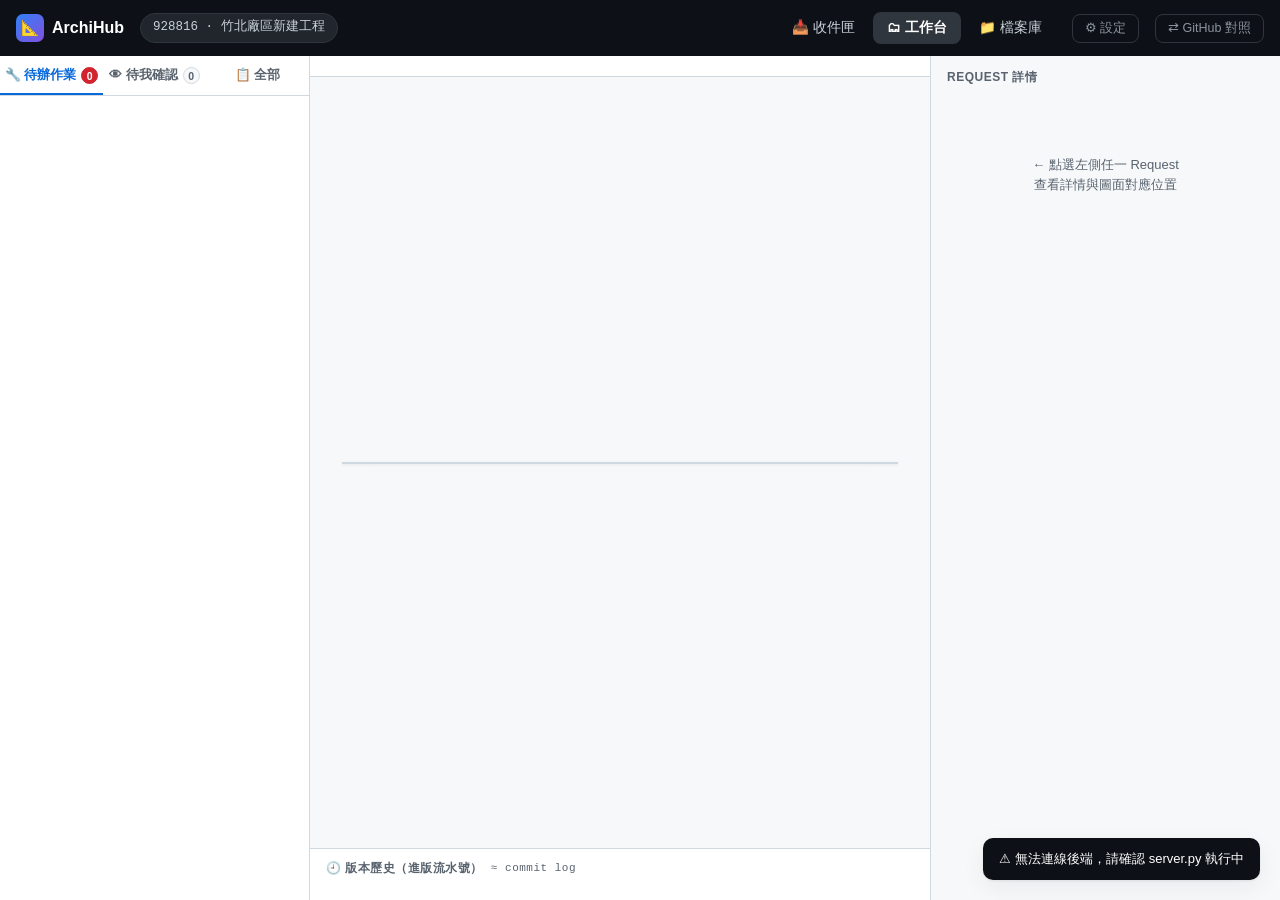
==== web/index.html @ 055d4d34 "ArchiHub MVP：本地資料夾對接版 - Python 標準庫後端（零依賴）：掃描 CAD/PDF/收件匣資料夾、   Request 紅→黃→綠狀態機、進版流水號、confirm 自動產生新版" ====
<!DOCTYPE html>
<html lang="zh-Hant">
<head>
<meta charset="UTF-8">
<meta name="viewport" content="width=device-width, initial-scale=1.0">
<title>ArchiHub — 工程圖面的 GitHub</title>
<link rel="stylesheet" href="style.css">
</head>
<body>

<header>
  <div class="logo"><div class="mark">📐</div>ArchiHub</div>
  <div class="proj-pill">928816 · 竹北廠區新建工程</div>
  <div class="spacer"></div>
  <nav class="nav-tabs">
    <button class="nav-tab" data-view="inbox" onclick="switchView('inbox')">📥 收件匣 <span class="badge" id="inbox-badge" style="display:none">0</span></button>
    <button class="nav-tab active" data-view="work" onclick="switchView('work')">🗂 工作台</button>
    <button class="nav-tab" data-view="files" onclick="switchView('files')">📁 檔案庫</button>
  </nav>
  <button class="gh-link" onclick="openModal('settings-modal')">⚙ 設定</button>
  <button class="gh-link" onclick="openModal('gh-modal')">⇄ GitHub 對照</button>
</header>

<main>
  <!-- ═══ 工作台 ═══ -->
  <div class="view active" id="view-work">
    <div class="pane pane-left">
      <div class="side-tabs">
        <button class="side-tab active" data-t="todo" onclick="setTab('todo')">🔧 待辦作業 <span class="cnt hot" id="cnt-todo">0</span></button>
        <button class="side-tab" data-t="review" onclick="setTab('review')">👁 待我確認 <span class="cnt" id="cnt-review">0</span></button>
        <button class="side-tab" data-t="all" onclick="setTab('all')">📋 全部</button>
      </div>
      <div class="tab-desc" id="tab-desc"></div>
      <div id="req-list"></div>
    </div>

    <div class="pane-mid">
      <div class="viewer-bar" id="dwg-tabs"></div>
      <div class="viewer-wrap"><div class="sheet" id="sheet"></div></div>
      <div class="history">
        <div class="hist-title">🕘 版本歷史（進版流水號）<span style="font-weight:400;font-family:var(--mono);font-size:11px;">≈ commit log</span></div>
        <div id="hist-list"></div>
      </div>
    </div>

    <div class="pane-right">
      <div class="pane-head">Request 詳情</div>
      <div id="detail"><div class="detail-empty">← 點選左側任一 Request<br>查看詳情與圖面對應位置</div></div>
    </div>
  </div>

  <!-- ═══ 收件匣 ═══ -->
  <div class="view" id="view-inbox">
    <div class="page-wrap">
      <h1>📥 訊息收件匣</h1>
      <div class="page-sub">讀取本地收件匣資料夾（<span id="inbox-path" style="font-family:var(--mono)"></span>）的文字檔——Email 轉存、會議記錄、工地筆記都丟進來。萃取後轉為圖面 Request。<b>≈ GitHub Issue 的自動化入口</b></div>
      <div id="msg-list"></div>
    </div>
  </div>

  <!-- ═══ 檔案庫 ═══ -->
  <div class="view" id="view-files">
    <div class="page-wrap">
      <h1>📁 中央檔案庫</h1>
      <div class="page-sub">即時讀取本地資料夾。所有改動都經 Request 流程進版，點檔案可直接用預設軟體開啟。<b>≈ GitHub Repository</b></div>
      <div class="folder">
        <div class="folder-head">📂 01_作業檔（CAD／Revit 源檔）<span class="path" id="cad-path"></span></div>
        <div id="cad-files"></div>
      </div>
      <div class="folder">
        <div class="folder-head">📂 02_出圖檔（PDF 正式版）<span class="path" id="pdf-path"></span></div>
        <div id="pdf-files"></div>
      </div>
    </div>
  </div>
</main>

<!-- ═══ GitHub 對照 ═══ -->
<div class="modal-bg" id="gh-modal" onclick="if(event.target===this)closeModal('gh-modal')">
  <div class="modal">
    <h2>⇄ 架構邏輯：GitHub 對照表</h2>
    <div class="sub">軟體工程用 Git 管程式碼，我們用同一套邏輯管圖面。</div>
    <table class="map-table">
      <tr><th>GitHub</th><th>ArchiHub</th></tr>
      <tr><td>Repository</td><td>中央檔案庫（CAD 源檔 + PDF 出圖）</td></tr>
      <tr><td>Issue / Pull Request</td><td>圖面修改 Request（🔴 紅燈建立）</td></tr>
      <tr><td>Clone / Pull</td><td>「前往修改」→ 建立本地副本並開啟 CAD 檔</td></tr>
      <tr><td>Commit / Push</td><td>「完成並提交」→ 自動出 pending PDF（🟡 黃燈）</td></tr>
      <tr><td>Review / Merge</td><td>發 Request 者確認 → 正式進版新流水號 PDF（🟢 綠燈）</td></tr>
      <tr><td>Commit history</td><td>進版流水號 + designer / approver 記錄</td></tr>
      <tr><td>Notification</td><td>Confirm 後通知所有人：舊版已被取代</td></tr>
    </table>
    <button class="btn btn-ghost close" onclick="closeModal('gh-modal')">關閉</button>
  </div>
</div>

<!-- ═══ 設定 ═══ -->
<div class="modal-bg" id="settings-modal" onclick="if(event.target===this)closeModal('settings-modal')">
  <div class="modal">
    <h2>⚙ 資料夾與身分設定</h2>
    <div class="sub">路徑可為絕對路徑（如 D:\案件\928816\CAD）或相對於專案的路徑。儲存後立即生效。</div>
    <div class="form-grid" style="grid-template-columns:110px 1fr;">
      <label>我的名字</label><input id="cfg-user">
      <label>CAD 作業檔資料夾</label><input id="cfg-cad">
      <label>PDF 出圖資料夾</label><input id="cfg-pdf">
      <label>收件匣資料夾</label><input id="cfg-inbox">
    </div>
    <button class="btn btn-primary" style="margin-top:16px" onclick="saveConfig()">儲存設定</button>
    <button class="btn btn-ghost close" onclick="closeModal('settings-modal')">取消</button>
  </div>
</div>

<div id="toasts"></div>
<script src="app.js"></script>
</body>
</html>
---- web/style.css ----
:root{
  --bg:#f6f8fa; --panel:#ffffff; --border:#d1d9e0; --border-soft:#e6eaef;
  --text:#1f2328; --muted:#59636e; --accent:#0969da; --accent-soft:#ddf4ff;
  --red:#d1242f; --red-bg:#ffebe9; --yellow:#9a6700; --yellow-bg:#fff8c5;
  --green:#1a7f37; --green-bg:#dafbe1; --purple:#8250df;
  --shadow:0 1px 3px rgba(31,35,40,.08), 0 8px 24px rgba(31,35,40,.06);
  --mono:"SFMono-Regular",Consolas,"Courier New",monospace;
}
*{box-sizing:border-box; margin:0; padding:0;}
html,body{height:100%;}
body{
  font-family:-apple-system,"Segoe UI","Noto Sans TC","Microsoft JhengHei",sans-serif;
  background:var(--bg); color:var(--text); font-size:14px; line-height:1.55;
  display:flex; flex-direction:column; overflow:hidden;
}

/* ── Topbar ── */
header{display:flex; align-items:center; gap:16px; padding:0 16px; height:56px; background:#0d1117; color:#fff; flex-shrink:0;}
.logo{display:flex; align-items:center; gap:8px; font-weight:700; font-size:16px;}
.logo .mark{width:28px;height:28px;border-radius:7px;background:linear-gradient(135deg,#2f81f7,#8250df);display:grid;place-items:center;font-size:15px;}
.proj-pill{font-size:12.5px; background:#21262d; border:1px solid #30363d; color:#c9d1d9; padding:4px 12px; border-radius:999px; font-family:var(--mono);}
header .spacer{flex:1;}
.nav-tabs{display:flex; gap:4px;}
.nav-tab{background:none; border:none; color:#c9d1d9; font-size:13.5px; padding:7px 14px; border-radius:8px; cursor:pointer; display:flex; align-items:center; gap:6px; font-family:inherit;}
.nav-tab:hover{background:#21262d;}
.nav-tab.active{background:#30363d; color:#fff; font-weight:600;}
.badge{background:var(--red); color:#fff; font-size:10.5px; font-weight:700; min-width:17px; height:17px; border-radius:999px; display:grid; place-items:center; padding:0 4px;}
.gh-link{font-size:12.5px; color:#8b949e; background:none; border:1px solid #30363d; padding:5px 12px; border-radius:8px; cursor:pointer; font-family:inherit;}
.gh-link:hover{color:#fff; border-color:#8b949e;}

main{flex:1; display:flex; overflow:hidden;}
.view{flex:1; display:none; overflow:hidden;}
.view.active{display:flex;}
#view-work.active{display:grid; grid-template-columns:310px 1fr 350px;}
.pane{overflow-y:auto; background:var(--panel);}
.pane-left{border-right:1px solid var(--border); display:flex; flex-direction:column; overflow:hidden;}
.pane-mid{background:var(--bg); display:flex; flex-direction:column; overflow:hidden;}
.pane-right{border-left:1px solid var(--border);}

/* ── 左欄頁籤：待辦 / 待確認 / 全部 ── */
.side-tabs{display:flex; border-bottom:1px solid var(--border); flex-shrink:0;}
.side-tab{
  flex:1; background:none; border:none; padding:11px 4px 9px; font-size:12.8px; font-weight:600;
  color:var(--muted); cursor:pointer; font-family:inherit; border-bottom:2.5px solid transparent;
  display:flex; align-items:center; justify-content:center; gap:5px;
}
.side-tab:hover{color:var(--text); background:var(--bg);}
.side-tab.active{color:var(--accent); border-bottom-color:var(--accent);}
.side-tab .cnt{font-size:10.5px; font-weight:700; background:var(--bg); border:1px solid var(--border); border-radius:999px; min-width:17px; height:17px; display:grid; place-items:center; padding:0 4px;}
.side-tab.active .cnt{background:var(--accent); color:#fff; border-color:var(--accent);}
.side-tab .cnt.hot{background:var(--red); color:#fff; border-color:var(--red);}
.tab-desc{font-size:11.5px; color:var(--muted); padding:8px 14px 6px; flex-shrink:0;}
#req-list{overflow-y:auto; flex:1; padding-bottom:14px;}
.list-empty{color:var(--muted); text-align:center; font-size:12.5px; padding:36px 20px;}

.req-card{margin:0 10px 8px; padding:10px 12px; border:1px solid var(--border-soft); border-radius:10px; cursor:pointer; background:var(--panel); transition:border-color .12s, background .12s;}
.req-card:hover{border-color:var(--accent);}
.req-card.selected{border-color:var(--accent); background:var(--accent-soft);}
.req-top{display:flex; align-items:center; gap:7px; margin-bottom:3px;}
.light{width:10px; height:10px; border-radius:50%; flex-shrink:0;}
.light.red{background:var(--red); box-shadow:0 0 0 3px var(--red-bg); animation:pulse 1.6s infinite;}
.light.yellow{background:#d4a72c; box-shadow:0 0 0 3px var(--yellow-bg);}
.light.green{background:var(--green); box-shadow:0 0 0 3px var(--green-bg);}
@keyframes pulse{0%,100%{opacity:1;}50%{opacity:.45;}}
.req-id{font-family:var(--mono); font-size:11.5px; color:var(--muted);}
.req-title{font-size:13px; font-weight:600; line-height:1.4;}
.req-meta{font-size:11.5px; color:var(--muted); margin-top:4px; display:flex; gap:8px; flex-wrap:wrap;}
.tag{font-size:11px; padding:1px 8px; border-radius:999px; font-family:var(--mono); background:var(--accent-soft); color:var(--accent); border:1px solid #b6e3ff;}
.role-chip{font-size:10.5px; padding:1px 7px; border-radius:999px; font-weight:700;}
.role-chip.designer{background:#fbefff; color:var(--purple);}
.role-chip.requester{background:var(--green-bg); color:var(--green);}

/* ── viewer ── */
.viewer-bar{display:flex; align-items:center; gap:10px; padding:10px 16px; background:var(--panel); border-bottom:1px solid var(--border); flex-shrink:0; flex-wrap:wrap;}
.dwg-tab{font-size:12.5px; font-family:var(--mono); padding:5px 12px; border-radius:8px; border:1px solid var(--border); background:var(--panel); cursor:pointer;}
.dwg-tab.active{background:#0d1117; color:#fff; border-color:#0d1117;}
.ver-pill{font-size:12px; font-family:var(--mono); color:var(--muted); margin-left:auto; background:var(--bg); border:1px solid var(--border); padding:3px 10px; border-radius:999px;}
.viewer-wrap{flex:1; overflow:auto; display:grid; place-items:center; padding:20px;}
.sheet{background:#fff; box-shadow:var(--shadow); border:1px solid var(--border); width:min(96%, 860px);}
.marker{cursor:pointer;}
.marker .cloud{fill:none; stroke-width:2.5;}
.marker text{font-size:13px; font-weight:700; font-family:var(--mono);}
.marker.dim{opacity:.35;}
.marker.focus{animation:blink .9s 3;}
@keyframes blink{50%{opacity:.25;}}

.history{flex-shrink:0; background:var(--panel); border-top:1px solid var(--border); max-height:190px; overflow-y:auto; padding:10px 16px 14px;}
.hist-title{font-size:12px; font-weight:700; color:var(--muted); letter-spacing:.5px; margin-bottom:8px; display:flex; align-items:center; gap:8px;}
.hist-item{display:flex; align-items:baseline; gap:10px; padding:6px 0; font-size:12.5px; border-left:2px solid var(--border); padding-left:14px; margin-left:5px; position:relative;}
.hist-item::before{content:""; position:absolute; left:-6px; top:11px; width:9px; height:9px; border-radius:50%; background:var(--panel); border:2px solid var(--muted);}
.hist-item:first-child::before{border-color:var(--green); background:var(--green);}
.hist-ver{font-family:var(--mono); font-weight:700; white-space:nowrap;}
.hist-item:first-child .hist-ver{color:var(--green);}
.hist-who{color:var(--muted); font-size:11.5px; white-space:nowrap; margin-left:auto;}

/* ── 詳情 ── */
.pane-head{padding:12px 16px 8px; font-size:12px; font-weight:700; color:var(--muted); text-transform:uppercase; letter-spacing:.5px;}
.detail{padding:4px 16px 20px;}
.detail-empty{color:var(--muted); text-align:center; padding:60px 24px; font-size:13px;}
.status-banner{display:flex; align-items:center; gap:10px; padding:10px 14px; border-radius:10px; font-weight:700; font-size:13.5px; margin-bottom:14px;}
.status-banner.red{background:var(--red-bg); color:var(--red);}
.status-banner.yellow{background:var(--yellow-bg); color:var(--yellow);}
.status-banner.green{background:var(--green-bg); color:var(--green);}
.detail h2{font-size:15.5px; line-height:1.4; margin-bottom:4px;}
.kv{display:grid; grid-template-columns:78px 1fr; gap:6px 10px; margin:14px 0; font-size:13px;}
.kv dt{color:var(--muted);}
.kv dd a{color:var(--accent); text-decoration:none; cursor:pointer;}
.kv dd a:hover{text-decoration:underline;}
.source-box{background:var(--bg); border:1px solid var(--border-soft); border-radius:10px; padding:10px 12px; font-size:12.5px; margin:12px 0;}
.source-box .src-head{display:flex; gap:6px; align-items:center; font-weight:600; margin-bottom:5px; font-size:12px;}
.source-box blockquote{color:var(--muted); border-left:3px solid var(--border); padding-left:10px;}
.refs .ref{display:flex; gap:8px; align-items:center; font-size:12.5px; padding:6px 10px; border:1px solid var(--border-soft); border-radius:8px; margin-bottom:6px; color:var(--accent); cursor:pointer;}
.refs .ref:hover{background:var(--accent-soft);}
.btn{display:block; width:100%; padding:10px; border-radius:10px; border:none; cursor:pointer; font-size:14px; font-weight:700; font-family:inherit; margin-top:8px; transition:filter .12s;}
.btn:hover{filter:brightness(1.08);}
.btn-primary{background:var(--green); color:#fff;}
.btn-accent{background:var(--accent); color:#fff;}
.btn-warn{background:#bf8700; color:#fff;}
.btn-ghost{background:var(--panel); border:1px solid var(--border); color:var(--text); font-weight:600;}
.local-note{display:flex; gap:8px; align-items:center; font-size:12px; color:var(--purple); background:#fbefff; border:1px solid #e2c5f8; border-radius:8px; padding:7px 10px; margin-top:10px;}
.local-note.wait{color:var(--yellow); background:var(--yellow-bg); border-color:#eed888;}
.local-note.ok{color:var(--green); background:var(--green-bg); border-color:#a8e5bc;}
.timeline{margin-top:16px; border-top:1px dashed var(--border); padding-top:12px;}
.timeline .tl{display:flex; gap:8px; font-size:12px; color:var(--muted); padding:3px 0;}
.timeline .tl b{color:var(--text); font-weight:600; white-space:nowrap;}

/* ── 收件匣 ── */
#view-inbox.active, #view-files.active{display:block; overflow-y:auto;}
.page-wrap{max-width:800px; margin:0 auto; padding:28px 20px 60px;}
.page-wrap h1{font-size:19px; margin-bottom:2px;}
.page-sub{color:var(--muted); font-size:13px; margin-bottom:20px;}
.msg-card{background:var(--panel); border:1px solid var(--border); border-radius:12px; padding:16px 18px; margin-bottom:14px; box-shadow:0 1px 2px rgba(31,35,40,.04);}
.msg-head{display:flex; align-items:center; gap:10px; margin-bottom:8px;}
.src-icon{width:34px; height:34px; border-radius:9px; display:grid; place-items:center; font-size:16px; flex-shrink:0; background:#fff8c5;}
.msg-from{font-weight:700; font-size:13.5px; font-family:var(--mono);}
.msg-time{margin-left:auto; font-size:12px; color:var(--muted); white-space:nowrap;}
.msg-body{font-size:13.5px; background:var(--bg); border-radius:8px; padding:10px 12px; margin-bottom:10px; white-space:pre-wrap;}
.extract-btn{background:linear-gradient(135deg,#2f81f7,#8250df); color:#fff; border:none; border-radius:8px; padding:8px 16px; font-size:13px; font-weight:700; cursor:pointer; font-family:inherit;}
.extract-btn:hover{filter:brightness(1.1);}
.extract-btn:disabled{opacity:.5; cursor:default;}
.done-chip{display:inline-flex; align-items:center; gap:6px; font-size:12.5px; color:var(--green); background:var(--green-bg); padding:5px 12px; border-radius:999px; font-weight:600;}
.done-chip a{color:var(--green); cursor:pointer; text-decoration:underline;}
.extract-result{border:1px solid #b6e3ff; background:linear-gradient(180deg,#f3faff,#fff); border-radius:10px; padding:12px 14px; margin-top:10px; display:none;}
.extract-result.show{display:block; animation:fadeUp .3s ease;}
@keyframes fadeUp{from{opacity:0; transform:translateY(6px);} to{opacity:1; transform:none;}}
.ai-tag{font-size:11px; font-weight:700; color:#8250df; letter-spacing:.5px; margin-bottom:8px;}
.form-grid{display:grid; grid-template-columns:auto 1fr; gap:7px 12px; font-size:12.8px; align-items:center;}
.form-grid label{color:var(--muted);}
.form-grid input, .form-grid select{
  font-family:inherit; font-size:12.8px; padding:6px 9px; border:1px solid var(--border); border-radius:7px; width:100%;
}
.thinking{display:none; align-items:center; gap:8px; color:var(--purple); font-size:12.5px; margin-top:10px;}
.thinking.show{display:flex;}
.spinner{width:14px; height:14px; border:2px solid #e2c5f8; border-top-color:var(--purple); border-radius:50%; animation:spin .7s linear infinite;}
@keyframes spin{to{transform:rotate(360deg);}}

/* ── 檔案庫 ── */
.folder{background:var(--panel); border:1px solid var(--border); border-radius:12px; margin-bottom:18px; overflow:hidden;}
.folder-head{display:flex; align-items:center; gap:8px; padding:11px 16px; font-weight:700; font-size:13px; background:var(--bg); border-bottom:1px solid var(--border);}
.folder-head .path{font-family:var(--mono); font-weight:400; font-size:11.5px; color:var(--muted); margin-left:auto;}
.file-row{display:flex; align-items:center; gap:10px; padding:9px 16px; font-size:13px; border-bottom:1px solid var(--border-soft); cursor:pointer;}
.file-row:last-child{border-bottom:none;}
.file-row:hover{background:var(--accent-soft);}
.file-name{font-family:var(--mono); font-size:12.5px;}
.file-row .meta{margin-left:auto; font-size:11.5px; color:var(--muted); white-space:nowrap;}
.lock{font-size:11.5px; color:var(--yellow); background:var(--yellow-bg); padding:2px 8px; border-radius:999px;}
.pill-pending{font-size:11px; color:var(--yellow); background:var(--yellow-bg); padding:1px 8px; border-radius:999px;}

/* ── Modal / Toast ── */
.modal-bg{position:fixed; inset:0; background:rgba(13,17,23,.55); display:none; place-items:center; z-index:50; padding:20px;}
.modal-bg.show{display:grid;}
.modal{background:var(--panel); border-radius:14px; max-width:640px; width:100%; max-height:85vh; overflow-y:auto; padding:24px 26px; box-shadow:var(--shadow);}
.modal h2{font-size:17px; margin-bottom:4px;}
.modal .sub{color:var(--muted); font-size:13px; margin-bottom:16px;}
.map-table{width:100%; border-collapse:collapse; font-size:13px;}
.map-table th,.map-table td{border:1px solid var(--border); padding:8px 12px; text-align:left;}
.map-table th{background:var(--bg); font-size:12px; color:var(--muted);}
.map-table td:first-child{font-family:var(--mono); font-size:12.5px; color:var(--purple);}
.modal .close{margin-top:18px; width:auto; padding:8px 22px; display:inline-block;}
#toasts{position:fixed; bottom:20px; right:20px; z-index:99; display:flex; flex-direction:column; gap:8px;}
.toast{background:#0d1117; color:#fff; padding:11px 16px; border-radius:10px; font-size:13px; box-shadow:var(--shadow); max-width:380px; animation:toastIn .25s ease;}
@keyframes toastIn{from{opacity:0; transform:translateX(20px);} to{opacity:1; transform:none;}}
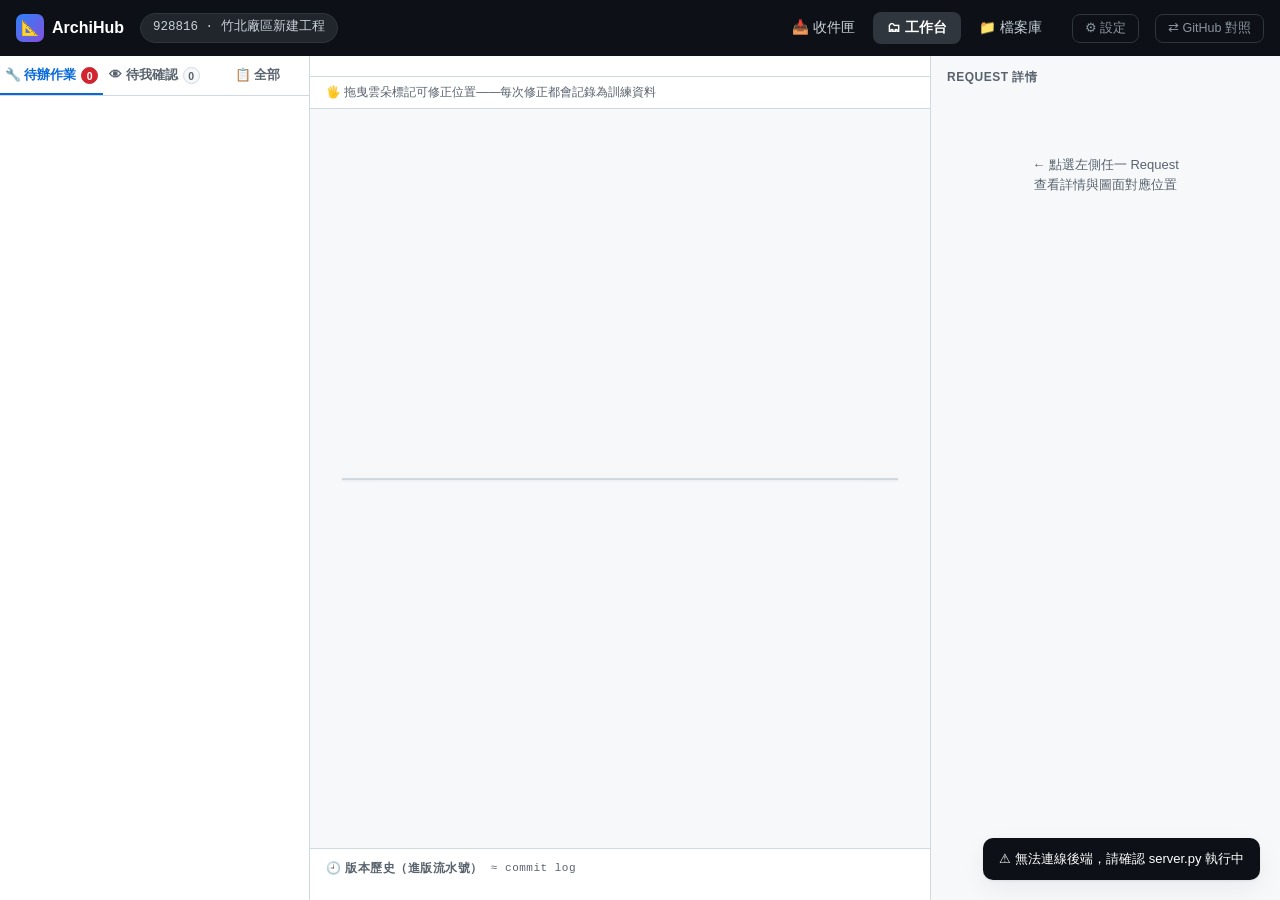
==== commit ac757c40: "真實 PDF 圖面預覽＋標註訓練閉環 - pdf.js 6.1 離線打包（web/vendor/pdfjs），後端 /api/pdffile 串流出圖   資料夾最新版 PDF；intent:'pri" ====
--- a/web/index.html
+++ b/web/index.html
@@ -4,7 +4,7 @@
 <meta charset="UTF-8">
 <meta name="viewport" content="width=device-width, initial-scale=1.0">
 <title>ArchiHub — 工程圖面的 GitHub</title>
-<link rel="stylesheet" href="style.css">
+<link rel="stylesheet" href="style.css?v=2">
 </head>
 <body>
 
@@ -36,7 +36,8 @@
 
     <div class="pane-mid">
       <div class="viewer-bar" id="dwg-tabs"></div>
-      <div class="viewer-wrap"><div class="sheet" id="sheet"></div></div>
+      <div class="hint-bar" id="hint-bar">🖐 拖曳雲朵標記可修正位置——每次修正都會記錄為訓練資料</div>
+      <div class="viewer-wrap"><div class="sheet" id="sheet"><div class="canvas-stack" id="canvas-stack"></div></div></div>
       <div class="history">
         <div class="hist-title">🕘 版本歷史（進版流水號）<span style="font-weight:400;font-family:var(--mono);font-size:11px;">≈ commit log</span></div>
         <div id="hist-list"></div>
@@ -111,6 +112,13 @@
 </div>
 
 <div id="toasts"></div>
-<script src="app.js"></script>
+<script type="module">
+  // 離線打包的 pdf.js（web/vendor/pdfjs），內網可用
+  window.pdfjsReady = import('./vendor/pdfjs/pdf.min.mjs').then(lib => {
+    lib.GlobalWorkerOptions.workerSrc = './vendor/pdfjs/pdf.worker.min.mjs';
+    return lib;
+  }).catch(err => { console.error('pdf.js 載入失敗', err); return null; });
+</script>
+<script src="app.js?v=2"></script>
 </body>
 </html>
--- a/web/style.css
+++ b/web/style.css
@@ -75,11 +75,23 @@
 .dwg-tab{font-size:12.5px; font-family:var(--mono); padding:5px 12px; border-radius:8px; border:1px solid var(--border); background:var(--panel); cursor:pointer;}
 .dwg-tab.active{background:#0d1117; color:#fff; border-color:#0d1117;}
 .ver-pill{font-size:12px; font-family:var(--mono); color:var(--muted); margin-left:auto; background:var(--bg); border:1px solid var(--border); padding:3px 10px; border-radius:999px;}
+.hint-bar{
+  font-size:12px; color:var(--muted); background:var(--panel); border-bottom:1px solid var(--border);
+  padding:6px 16px; flex-shrink:0;
+}
+.hint-bar.placing{background:var(--accent-soft); color:var(--accent); font-weight:700;}
 .viewer-wrap{flex:1; overflow:auto; display:grid; place-items:center; padding:20px;}
-.sheet{background:#fff; box-shadow:var(--shadow); border:1px solid var(--border); width:min(96%, 860px);}
-.marker{cursor:pointer;}
-.marker .cloud{fill:none; stroke-width:2.5;}
-.marker text{font-size:13px; font-weight:700; font-family:var(--mono);}
+.viewer-wrap.placing{cursor:crosshair;}
+.viewer-wrap.placing .overlay{cursor:crosshair;}
+.sheet{background:#fff; box-shadow:var(--shadow); border:1px solid var(--border); width:min(96%, 900px);}
+.canvas-stack{position:relative; width:100%; line-height:0;}
+.pdf-canvas{width:100%; height:auto; display:block;}
+.canvas-stack svg.fallback{width:100%; height:auto; display:block;}
+.overlay{position:absolute; inset:0; width:100%; height:100%;}
+.marker{cursor:grab;}
+.marker.dragging{cursor:grabbing;}
+.marker .cloud{fill:none;}
+.marker text{font-weight:700; font-family:var(--mono); user-select:none;}
 .marker.dim{opacity:.35;}
 .marker.focus{animation:blink .9s 3;}
 @keyframes blink{50%{opacity:.25;}}
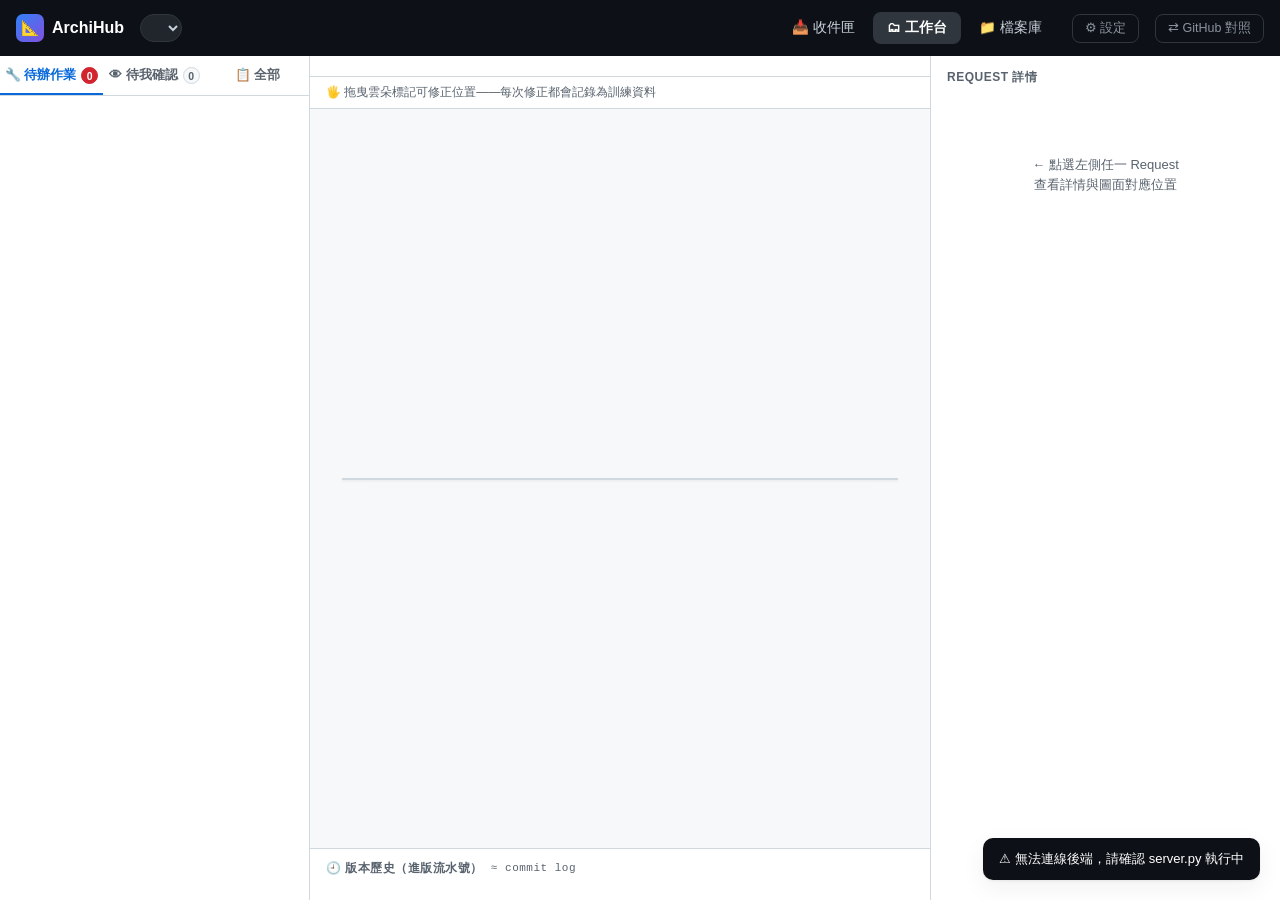
==== commit 72a4835f: "多專案支援、設定分區、Request 來源分流、右欄捲動修復 - 左上角專案下拉選單：切換/新增專案，各專案獨立資料夾設定與任務資料   （data/<專案id>/），舊版扁平 config 與根目錄" ====
--- a/web/index.html
+++ b/web/index.html
@@ -4,13 +4,13 @@
 <meta charset="UTF-8">
 <meta name="viewport" content="width=device-width, initial-scale=1.0">
 <title>ArchiHub — 工程圖面的 GitHub</title>
-<link rel="stylesheet" href="style.css?v=2">
+<link rel="stylesheet" href="style.css?v=3">
 </head>
 <body>
 
 <header>
   <div class="logo"><div class="mark">📐</div>ArchiHub</div>
-  <div class="proj-pill">928816 · 竹北廠區新建工程</div>
+  <select class="proj-select" id="proj-select" onchange="onProjSelect(this.value)" title="切換專案"></select>
   <div class="spacer"></div>
   <nav class="nav-tabs">
     <button class="nav-tab" data-view="inbox" onclick="switchView('inbox')">📥 收件匣 <span class="badge" id="inbox-badge" style="display:none">0</span></button>
@@ -34,7 +34,7 @@
       <div id="req-list"></div>
     </div>
 
-    <div class="pane-mid">
+    <div class="pane pane-mid">
       <div class="viewer-bar" id="dwg-tabs"></div>
       <div class="hint-bar" id="hint-bar">🖐 拖曳雲朵標記可修正位置——每次修正都會記錄為訓練資料</div>
       <div class="viewer-wrap"><div class="sheet" id="sheet"><div class="canvas-stack" id="canvas-stack"></div></div></div>
@@ -44,7 +44,7 @@
       </div>
     </div>
 
-    <div class="pane-right">
+    <div class="pane pane-right">
       <div class="pane-head">Request 詳情</div>
       <div id="detail"><div class="detail-empty">← 點選左側任一 Request<br>查看詳情與圖面對應位置</div></div>
     </div>
@@ -54,7 +54,7 @@
   <div class="view" id="view-inbox">
     <div class="page-wrap">
       <h1>📥 訊息收件匣</h1>
-      <div class="page-sub">讀取本地收件匣資料夾（<span id="inbox-path" style="font-family:var(--mono)"></span>）的文字檔——Email 轉存、會議記錄、工地筆記都丟進來。萃取後轉為圖面 Request。<b>≈ GitHub Issue 的自動化入口</b></div>
+      <div class="page-sub">兩個 Request 來源：📧 信件（<span id="mail-path" style="font-family:var(--mono)"></span>）與 📝 筆記（<span id="note-path" style="font-family:var(--mono)"></span>）。萃取後轉為圖面 Request。<b>≈ GitHub Issue 的自動化入口</b></div>
       <div id="msg-list"></div>
     </div>
   </div>
@@ -98,15 +98,43 @@
 <!-- ═══ 設定 ═══ -->
 <div class="modal-bg" id="settings-modal" onclick="if(event.target===this)closeModal('settings-modal')">
   <div class="modal">
-    <h2>⚙ 資料夾與身分設定</h2>
-    <div class="sub">路徑可為絕對路徑（如 D:\案件\928816\CAD）或相對於專案的路徑。儲存後立即生效。</div>
-    <div class="form-grid" style="grid-template-columns:110px 1fr;">
-      <label>我的名字</label><input id="cfg-user">
-      <label>CAD 作業檔資料夾</label><input id="cfg-cad">
-      <label>PDF 出圖資料夾</label><input id="cfg-pdf">
-      <label>收件匣資料夾</label><input id="cfg-inbox">
+    <h2 id="settings-title">⚙ 設定</h2>
+    <div class="sub" id="settings-sub">身分、專案資料夾、Request 來源分區設定，儲存後立即生效。</div>
+
+    <div class="settings-tabs">
+      <button class="settings-tab active" data-s="identity" onclick="setSettingsTab('identity')">👤 身分</button>
+      <button class="settings-tab" data-s="folders" onclick="setSettingsTab('folders')">📁 專案資料夾</button>
+      <button class="settings-tab" data-s="sources" onclick="setSettingsTab('sources')">📨 Request 來源</button>
     </div>
-    <button class="btn btn-primary" style="margin-top:16px" onclick="saveConfig()">儲存設定</button>
+
+    <!-- 身分 -->
+    <div class="settings-sec active" id="sec-identity">
+      <div class="sec-desc">你的名字決定「🔧 待辦作業」（我是 Designer）與「👁 待我確認」（我是 Requester）的歸屬。</div>
+      <div class="form-grid" style="grid-template-columns:110px 1fr;">
+        <label>我的名字</label><input id="cfg-user">
+      </div>
+    </div>
+
+    <!-- 專案資料夾 -->
+    <div class="settings-sec" id="sec-folders">
+      <div class="sec-desc">每個專案有自己的資料夾。路徑可為絕對路徑（如 D:\案件\928816\CAD）或相對於 ArchiHub 的路徑。</div>
+      <div class="form-grid" style="grid-template-columns:130px 1fr;">
+        <label>專案名稱</label><input id="cfg-name" placeholder="例：928816 · 竹北廠區新建工程">
+        <label>CAD 作業檔資料夾</label><input id="cfg-cad" placeholder="放 .dwg / .rvt / .dxf 的資料夾">
+        <label>PDF 出圖資料夾</label><input id="cfg-pdf" placeholder="正式出圖 PDF，檔名需含圖號（如 A-201）">
+      </div>
+    </div>
+
+    <!-- Request 來源 -->
+    <div class="settings-sec" id="sec-sources">
+      <div class="sec-desc">收件匣會讀取這些資料夾的 .txt / .md 檔。信件：把 Email 內容轉存丟入；筆記：口頭交代、工地手記自己記下丟入。</div>
+      <div class="form-grid" style="grid-template-columns:130px 1fr;">
+        <label>📧 信件資料夾</label><input id="cfg-mail" placeholder="Email 轉存的文字檔">
+        <label>📝 筆記資料夾</label><input id="cfg-note" placeholder="工地筆記、口頭交代記錄">
+      </div>
+    </div>
+
+    <button class="btn btn-primary" style="margin-top:16px" onclick="saveSettings()">儲存設定</button>
     <button class="btn btn-ghost close" onclick="closeModal('settings-modal')">取消</button>
   </div>
 </div>
@@ -119,6 +147,6 @@
     return lib;
   }).catch(err => { console.error('pdf.js 載入失敗', err); return null; });
 </script>
-<script src="app.js?v=2"></script>
+<script src="app.js?v=3"></script>
 </body>
 </html>
--- a/web/style.css
+++ b/web/style.css
@@ -18,7 +18,12 @@
 header{display:flex; align-items:center; gap:16px; padding:0 16px; height:56px; background:#0d1117; color:#fff; flex-shrink:0;}
 .logo{display:flex; align-items:center; gap:8px; font-weight:700; font-size:16px;}
 .logo .mark{width:28px;height:28px;border-radius:7px;background:linear-gradient(135deg,#2f81f7,#8250df);display:grid;place-items:center;font-size:15px;}
-.proj-pill{font-size:12.5px; background:#21262d; border:1px solid #30363d; color:#c9d1d9; padding:4px 12px; border-radius:999px; font-family:var(--mono);}
+.proj-select{
+  font-size:12.5px; background:#21262d; border:1px solid #30363d; color:#c9d1d9;
+  padding:5px 10px; border-radius:999px; font-family:var(--mono); cursor:pointer; max-width:300px;
+}
+.proj-select:hover{border-color:#8b949e;}
+.proj-select option{background:#21262d; color:#c9d1d9;}
 header .spacer{flex:1;}
 .nav-tabs{display:flex; gap:4px;}
 .nav-tab{background:none; border:none; color:#c9d1d9; font-size:13.5px; padding:7px 14px; border-radius:8px; cursor:pointer; display:flex; align-items:center; gap:6px; font-family:inherit;}
@@ -32,6 +37,8 @@
 .view{flex:1; display:none; overflow:hidden;}
 .view.active{display:flex;}
 #view-work.active{display:grid; grid-template-columns:310px 1fr 350px;}
+/* grid 子元素預設 min-height:auto 會撐破容器導致無法捲動，必須歸零 */
+#view-work.active > *{min-height:0; min-width:0;}
 .pane{overflow-y:auto; background:var(--panel);}
 .pane-left{border-right:1px solid var(--border); display:flex; flex-direction:column; overflow:hidden;}
 .pane-mid{background:var(--bg); display:flex; flex-direction:column; overflow:hidden;}
@@ -178,6 +185,20 @@
 .lock{font-size:11.5px; color:var(--yellow); background:var(--yellow-bg); padding:2px 8px; border-radius:999px;}
 .pill-pending{font-size:11px; color:var(--yellow); background:var(--yellow-bg); padding:1px 8px; border-radius:999px;}
 
+.msg-sub-label{font-size:11px; color:var(--muted);}
+
+/* ── 設定分區 ── */
+.settings-tabs{display:flex; gap:4px; border-bottom:1px solid var(--border); margin-bottom:14px;}
+.settings-tab{
+  background:none; border:none; padding:9px 14px; font-size:13px; font-weight:600; color:var(--muted);
+  cursor:pointer; font-family:inherit; border-bottom:2.5px solid transparent;
+}
+.settings-tab:hover{color:var(--text);}
+.settings-tab.active{color:var(--accent); border-bottom-color:var(--accent);}
+.settings-sec{display:none;}
+.settings-sec.active{display:block; animation:fadeUp .2s ease;}
+.sec-desc{font-size:12.5px; color:var(--muted); margin-bottom:12px; line-height:1.6;}
+
 /* ── Modal / Toast ── */
 .modal-bg{position:fixed; inset:0; background:rgba(13,17,23,.55); display:none; place-items:center; z-index:50; padding:20px;}
 .modal-bg.show{display:grid;}
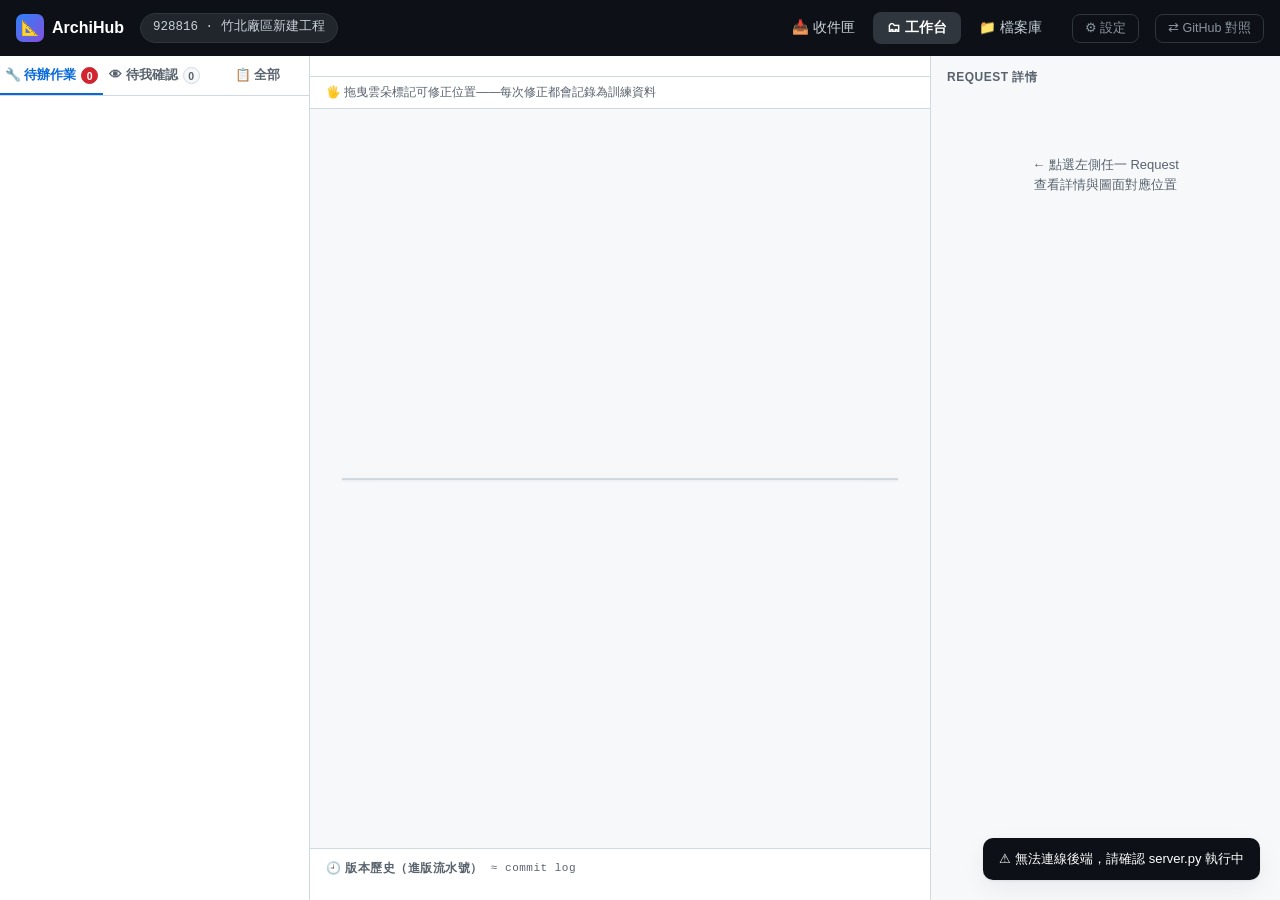
==== commit bc3cc1c3: "新增退回重修迴圈與任務拒絕回信流程 退回重修（🟡→🔴）：requester 檢查 pending 不符時可退回，在圖上點出 問題位置（紫色 ↩ 標記）＋填寫原因，交回 designer 續改，多輪往返" ====
--- a/web/index.html
+++ b/web/index.html
@@ -10,7 +10,7 @@
 
 <header>
   <div class="logo"><div class="mark">📐</div>ArchiHub</div>
-  <select class="proj-select" id="proj-select" onchange="onProjSelect(this.value)" title="切換專案"></select>
+  <div class="proj-pill">928816 · 竹北廠區新建工程</div>
   <div class="spacer"></div>
   <nav class="nav-tabs">
     <button class="nav-tab" data-view="inbox" onclick="switchView('inbox')">📥 收件匣 <span class="badge" id="inbox-badge" style="display:none">0</span></button>
@@ -34,7 +34,7 @@
       <div id="req-list"></div>
     </div>
 
-    <div class="pane pane-mid">
+    <div class="pane-mid">
       <div class="viewer-bar" id="dwg-tabs"></div>
       <div class="hint-bar" id="hint-bar">🖐 拖曳雲朵標記可修正位置——每次修正都會記錄為訓練資料</div>
       <div class="viewer-wrap"><div class="sheet" id="sheet"><div class="canvas-stack" id="canvas-stack"></div></div></div>
@@ -44,7 +44,7 @@
       </div>
     </div>
 
-    <div class="pane pane-right">
+    <div class="pane-right">
       <div class="pane-head">Request 詳情</div>
       <div id="detail"><div class="detail-empty">← 點選左側任一 Request<br>查看詳情與圖面對應位置</div></div>
     </div>
@@ -54,7 +54,7 @@
   <div class="view" id="view-inbox">
     <div class="page-wrap">
       <h1>📥 訊息收件匣</h1>
-      <div class="page-sub">兩個 Request 來源：📧 信件（<span id="mail-path" style="font-family:var(--mono)"></span>）與 📝 筆記（<span id="note-path" style="font-family:var(--mono)"></span>）。萃取後轉為圖面 Request。<b>≈ GitHub Issue 的自動化入口</b></div>
+      <div class="page-sub">讀取本地收件匣資料夾（<span id="inbox-path" style="font-family:var(--mono)"></span>）的文字檔——Email 轉存、會議記錄、工地筆記都丟進來。萃取後轉為圖面 Request。<b>≈ GitHub Issue 的自動化入口</b></div>
       <div id="msg-list"></div>
     </div>
   </div>
@@ -98,43 +98,15 @@
 <!-- ═══ 設定 ═══ -->
 <div class="modal-bg" id="settings-modal" onclick="if(event.target===this)closeModal('settings-modal')">
   <div class="modal">
-    <h2 id="settings-title">⚙ 設定</h2>
-    <div class="sub" id="settings-sub">身分、專案資料夾、Request 來源分區設定，儲存後立即生效。</div>
-
-    <div class="settings-tabs">
-      <button class="settings-tab active" data-s="identity" onclick="setSettingsTab('identity')">👤 身分</button>
-      <button class="settings-tab" data-s="folders" onclick="setSettingsTab('folders')">📁 專案資料夾</button>
-      <button class="settings-tab" data-s="sources" onclick="setSettingsTab('sources')">📨 Request 來源</button>
+    <h2>⚙ 資料夾與身分設定</h2>
+    <div class="sub">路徑可為絕對路徑（如 D:\案件\928816\CAD）或相對於專案的路徑。儲存後立即生效。</div>
+    <div class="form-grid" style="grid-template-columns:110px 1fr;">
+      <label>我的名字</label><input id="cfg-user">
+      <label>CAD 作業檔資料夾</label><input id="cfg-cad">
+      <label>PDF 出圖資料夾</label><input id="cfg-pdf">
+      <label>收件匣資料夾</label><input id="cfg-inbox">
     </div>
-
-    <!-- 身分 -->
-    <div class="settings-sec active" id="sec-identity">
-      <div class="sec-desc">你的名字決定「🔧 待辦作業」（我是 Designer）與「👁 待我確認」（我是 Requester）的歸屬。</div>
-      <div class="form-grid" style="grid-template-columns:110px 1fr;">
-        <label>我的名字</label><input id="cfg-user">
-      </div>
-    </div>
-
-    <!-- 專案資料夾 -->
-    <div class="settings-sec" id="sec-folders">
-      <div class="sec-desc">每個專案有自己的資料夾。路徑可為絕對路徑（如 D:\案件\928816\CAD）或相對於 ArchiHub 的路徑。</div>
-      <div class="form-grid" style="grid-template-columns:130px 1fr;">
-        <label>專案名稱</label><input id="cfg-name" placeholder="例：928816 · 竹北廠區新建工程">
-        <label>CAD 作業檔資料夾</label><input id="cfg-cad" placeholder="放 .dwg / .rvt / .dxf 的資料夾">
-        <label>PDF 出圖資料夾</label><input id="cfg-pdf" placeholder="正式出圖 PDF，檔名需含圖號（如 A-201）">
-      </div>
-    </div>
-
-    <!-- Request 來源 -->
-    <div class="settings-sec" id="sec-sources">
-      <div class="sec-desc">收件匣會讀取這些資料夾的 .txt / .md 檔。信件：把 Email 內容轉存丟入；筆記：口頭交代、工地手記自己記下丟入。</div>
-      <div class="form-grid" style="grid-template-columns:130px 1fr;">
-        <label>📧 信件資料夾</label><input id="cfg-mail" placeholder="Email 轉存的文字檔">
-        <label>📝 筆記資料夾</label><input id="cfg-note" placeholder="工地筆記、口頭交代記錄">
-      </div>
-    </div>
-
-    <button class="btn btn-primary" style="margin-top:16px" onclick="saveSettings()">儲存設定</button>
+    <button class="btn btn-primary" style="margin-top:16px" onclick="saveConfig()">儲存設定</button>
     <button class="btn btn-ghost close" onclick="closeModal('settings-modal')">取消</button>
   </div>
 </div>
--- a/web/style.css
+++ b/web/style.css
@@ -18,12 +18,7 @@
 header{display:flex; align-items:center; gap:16px; padding:0 16px; height:56px; background:#0d1117; color:#fff; flex-shrink:0;}
 .logo{display:flex; align-items:center; gap:8px; font-weight:700; font-size:16px;}
 .logo .mark{width:28px;height:28px;border-radius:7px;background:linear-gradient(135deg,#2f81f7,#8250df);display:grid;place-items:center;font-size:15px;}
-.proj-select{
-  font-size:12.5px; background:#21262d; border:1px solid #30363d; color:#c9d1d9;
-  padding:5px 10px; border-radius:999px; font-family:var(--mono); cursor:pointer; max-width:300px;
-}
-.proj-select:hover{border-color:#8b949e;}
-.proj-select option{background:#21262d; color:#c9d1d9;}
+.proj-pill{font-size:12.5px; background:#21262d; border:1px solid #30363d; color:#c9d1d9; padding:4px 12px; border-radius:999px; font-family:var(--mono);}
 header .spacer{flex:1;}
 .nav-tabs{display:flex; gap:4px;}
 .nav-tab{background:none; border:none; color:#c9d1d9; font-size:13.5px; padding:7px 14px; border-radius:8px; cursor:pointer; display:flex; align-items:center; gap:6px; font-family:inherit;}
@@ -37,8 +32,6 @@
 .view{flex:1; display:none; overflow:hidden;}
 .view.active{display:flex;}
 #view-work.active{display:grid; grid-template-columns:310px 1fr 350px;}
-/* grid 子元素預設 min-height:auto 會撐破容器導致無法捲動，必須歸零 */
-#view-work.active > *{min-height:0; min-width:0;}
 .pane{overflow-y:auto; background:var(--panel);}
 .pane-left{border-right:1px solid var(--border); display:flex; flex-direction:column; overflow:hidden;}
 .pane-mid{background:var(--bg); display:flex; flex-direction:column; overflow:hidden;}
@@ -136,9 +129,27 @@
 .btn-accent{background:var(--accent); color:#fff;}
 .btn-warn{background:#bf8700; color:#fff;}
 .btn-ghost{background:var(--panel); border:1px solid var(--border); color:var(--text); font-weight:600;}
+.btn-danger{background:var(--red); color:#fff;}
 .local-note{display:flex; gap:8px; align-items:center; font-size:12px; color:var(--purple); background:#fbefff; border:1px solid #e2c5f8; border-radius:8px; padding:7px 10px; margin-top:10px;}
 .local-note.wait{color:var(--yellow); background:var(--yellow-bg); border-color:#eed888;}
 .local-note.ok{color:var(--green); background:var(--green-bg); border-color:#a8e5bc;}
+.local-note.decline{color:var(--red); background:var(--red-bg); border-color:#f5c2c0;}
+
+/* ── 退回重修 / 任務拒絕 ── */
+.rework-note{background:#f6effe; border:1px solid #d8bef7; border-left:3px solid var(--purple); border-radius:8px; padding:9px 12px; margin:10px 0;}
+.rework-note .rn-head{font-size:11.5px; font-weight:700; color:var(--purple); margin-bottom:4px;}
+.rework-note .rn-body{font-size:12.8px; color:var(--text);}
+.rework-note .rn-tag{font-size:11px; color:var(--muted); margin-top:5px;}
+.rework-box, .decline-box{background:var(--bg); border:1px solid var(--border); border-radius:10px; padding:12px; margin-top:10px;}
+.rework-box .rb-head, .decline-box .rb-head{font-size:12.8px; font-weight:700; margin-bottom:6px;}
+.rework-box .rb-hint{font-size:11.5px; color:var(--accent); margin-bottom:8px;}
+.rework-box textarea, .decline-box textarea{
+  width:100%; min-height:66px; resize:vertical; font-family:inherit; font-size:12.8px;
+  padding:8px 10px; border:1px solid var(--border); border-radius:8px; margin-bottom:6px;
+}
+.rework-marker{pointer-events:none;}
+.rework-marker.draft{opacity:.85; animation:reworkPulse 1.1s ease-in-out infinite;}
+@keyframes reworkPulse{0%,100%{opacity:.55;} 50%{opacity:1;}}
 .timeline{margin-top:16px; border-top:1px dashed var(--border); padding-top:12px;}
 .timeline .tl{display:flex; gap:8px; font-size:12px; color:var(--muted); padding:3px 0;}
 .timeline .tl b{color:var(--text); font-weight:600; white-space:nowrap;}
@@ -185,20 +196,6 @@
 .lock{font-size:11.5px; color:var(--yellow); background:var(--yellow-bg); padding:2px 8px; border-radius:999px;}
 .pill-pending{font-size:11px; color:var(--yellow); background:var(--yellow-bg); padding:1px 8px; border-radius:999px;}
 
-.msg-sub-label{font-size:11px; color:var(--muted);}
-
-/* ── 設定分區 ── */
-.settings-tabs{display:flex; gap:4px; border-bottom:1px solid var(--border); margin-bottom:14px;}
-.settings-tab{
-  background:none; border:none; padding:9px 14px; font-size:13px; font-weight:600; color:var(--muted);
-  cursor:pointer; font-family:inherit; border-bottom:2.5px solid transparent;
-}
-.settings-tab:hover{color:var(--text);}
-.settings-tab.active{color:var(--accent); border-bottom-color:var(--accent);}
-.settings-sec{display:none;}
-.settings-sec.active{display:block; animation:fadeUp .2s ease;}
-.sec-desc{font-size:12.5px; color:var(--muted); margin-bottom:12px; line-height:1.6;}
-
 /* ── Modal / Toast ── */
 .modal-bg{position:fixed; inset:0; background:rgba(13,17,23,.55); display:none; place-items:center; z-index:50; padding:20px;}
 .modal-bg.show{display:grid;}
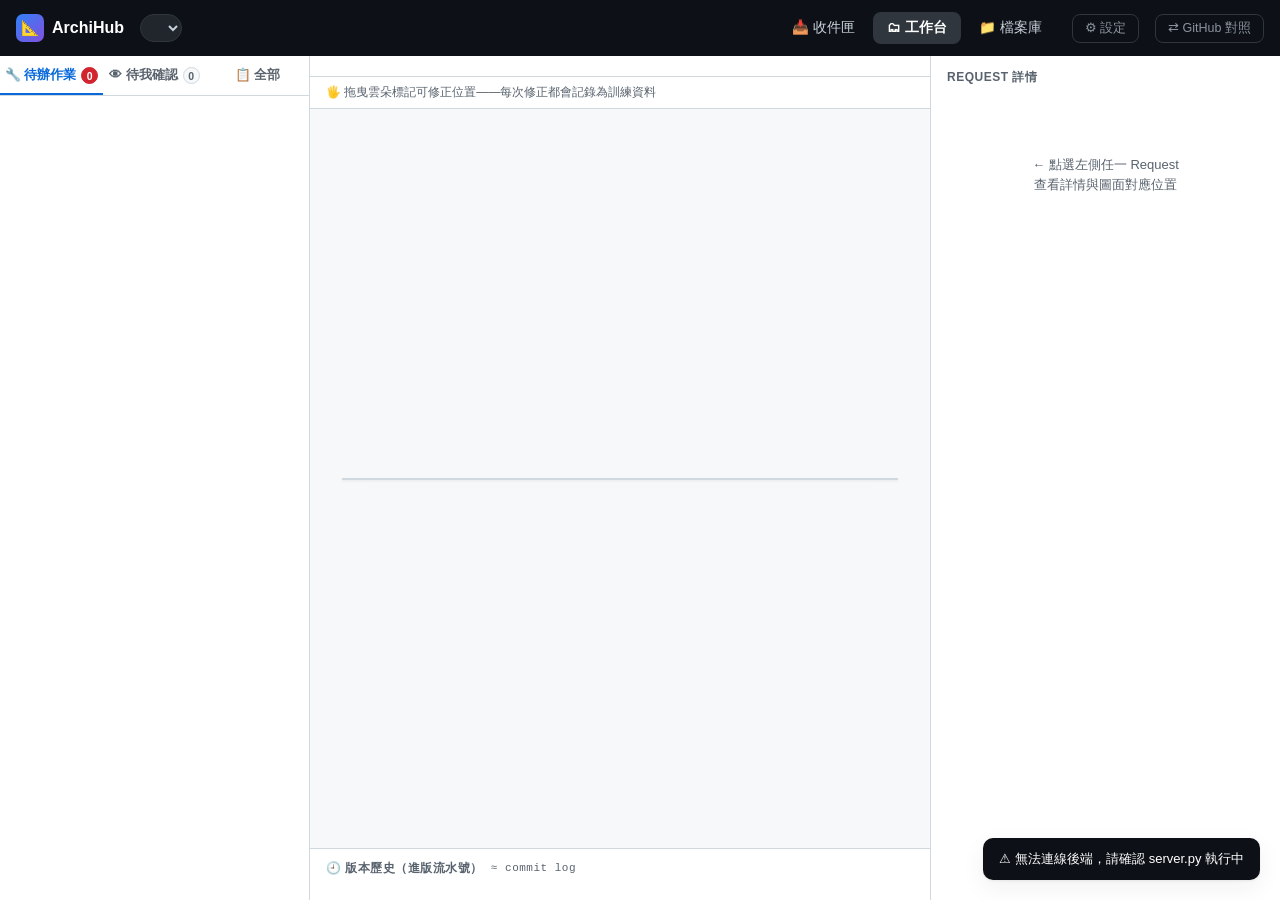
==== commit 43600ac8: "Merge pull request #3 from Ang-Arch1101/feat/multi-project-settings 多專案支援、設定分區、Request 來源分流、右欄捲動修復" ====
--- a/web/index.html
+++ b/web/index.html
@@ -10,7 +10,7 @@
 
 <header>
   <div class="logo"><div class="mark">📐</div>ArchiHub</div>
-  <div class="proj-pill">928816 · 竹北廠區新建工程</div>
+  <select class="proj-select" id="proj-select" onchange="onProjSelect(this.value)" title="切換專案"></select>
   <div class="spacer"></div>
   <nav class="nav-tabs">
     <button class="nav-tab" data-view="inbox" onclick="switchView('inbox')">📥 收件匣 <span class="badge" id="inbox-badge" style="display:none">0</span></button>
@@ -34,7 +34,7 @@
       <div id="req-list"></div>
     </div>
 
-    <div class="pane-mid">
+    <div class="pane pane-mid">
       <div class="viewer-bar" id="dwg-tabs"></div>
       <div class="hint-bar" id="hint-bar">🖐 拖曳雲朵標記可修正位置——每次修正都會記錄為訓練資料</div>
       <div class="viewer-wrap"><div class="sheet" id="sheet"><div class="canvas-stack" id="canvas-stack"></div></div></div>
@@ -44,7 +44,7 @@
       </div>
     </div>
 
-    <div class="pane-right">
+    <div class="pane pane-right">
       <div class="pane-head">Request 詳情</div>
       <div id="detail"><div class="detail-empty">← 點選左側任一 Request<br>查看詳情與圖面對應位置</div></div>
     </div>
@@ -54,7 +54,7 @@
   <div class="view" id="view-inbox">
     <div class="page-wrap">
       <h1>📥 訊息收件匣</h1>
-      <div class="page-sub">讀取本地收件匣資料夾（<span id="inbox-path" style="font-family:var(--mono)"></span>）的文字檔——Email 轉存、會議記錄、工地筆記都丟進來。萃取後轉為圖面 Request。<b>≈ GitHub Issue 的自動化入口</b></div>
+      <div class="page-sub">兩個 Request 來源：📧 信件（<span id="mail-path" style="font-family:var(--mono)"></span>）與 📝 筆記（<span id="note-path" style="font-family:var(--mono)"></span>）。萃取後轉為圖面 Request。<b>≈ GitHub Issue 的自動化入口</b></div>
       <div id="msg-list"></div>
     </div>
   </div>
@@ -98,15 +98,43 @@
 <!-- ═══ 設定 ═══ -->
 <div class="modal-bg" id="settings-modal" onclick="if(event.target===this)closeModal('settings-modal')">
   <div class="modal">
-    <h2>⚙ 資料夾與身分設定</h2>
-    <div class="sub">路徑可為絕對路徑（如 D:\案件\928816\CAD）或相對於專案的路徑。儲存後立即生效。</div>
-    <div class="form-grid" style="grid-template-columns:110px 1fr;">
-      <label>我的名字</label><input id="cfg-user">
-      <label>CAD 作業檔資料夾</label><input id="cfg-cad">
-      <label>PDF 出圖資料夾</label><input id="cfg-pdf">
-      <label>收件匣資料夾</label><input id="cfg-inbox">
+    <h2 id="settings-title">⚙ 設定</h2>
+    <div class="sub" id="settings-sub">身分、專案資料夾、Request 來源分區設定，儲存後立即生效。</div>
+
+    <div class="settings-tabs">
+      <button class="settings-tab active" data-s="identity" onclick="setSettingsTab('identity')">👤 身分</button>
+      <button class="settings-tab" data-s="folders" onclick="setSettingsTab('folders')">📁 專案資料夾</button>
+      <button class="settings-tab" data-s="sources" onclick="setSettingsTab('sources')">📨 Request 來源</button>
     </div>
-    <button class="btn btn-primary" style="margin-top:16px" onclick="saveConfig()">儲存設定</button>
+
+    <!-- 身分 -->
+    <div class="settings-sec active" id="sec-identity">
+      <div class="sec-desc">你的名字決定「🔧 待辦作業」（我是 Designer）與「👁 待我確認」（我是 Requester）的歸屬。</div>
+      <div class="form-grid" style="grid-template-columns:110px 1fr;">
+        <label>我的名字</label><input id="cfg-user">
+      </div>
+    </div>
+
+    <!-- 專案資料夾 -->
+    <div class="settings-sec" id="sec-folders">
+      <div class="sec-desc">每個專案有自己的資料夾。路徑可為絕對路徑（如 D:\案件\928816\CAD）或相對於 ArchiHub 的路徑。</div>
+      <div class="form-grid" style="grid-template-columns:130px 1fr;">
+        <label>專案名稱</label><input id="cfg-name" placeholder="例：928816 · 竹北廠區新建工程">
+        <label>CAD 作業檔資料夾</label><input id="cfg-cad" placeholder="放 .dwg / .rvt / .dxf 的資料夾">
+        <label>PDF 出圖資料夾</label><input id="cfg-pdf" placeholder="正式出圖 PDF，檔名需含圖號（如 A-201）">
+      </div>
+    </div>
+
+    <!-- Request 來源 -->
+    <div class="settings-sec" id="sec-sources">
+      <div class="sec-desc">收件匣會讀取這些資料夾的 .txt / .md 檔。信件：把 Email 內容轉存丟入；筆記：口頭交代、工地手記自己記下丟入。</div>
+      <div class="form-grid" style="grid-template-columns:130px 1fr;">
+        <label>📧 信件資料夾</label><input id="cfg-mail" placeholder="Email 轉存的文字檔">
+        <label>📝 筆記資料夾</label><input id="cfg-note" placeholder="工地筆記、口頭交代記錄">
+      </div>
+    </div>
+
+    <button class="btn btn-primary" style="margin-top:16px" onclick="saveSettings()">儲存設定</button>
     <button class="btn btn-ghost close" onclick="closeModal('settings-modal')">取消</button>
   </div>
 </div>
--- a/web/style.css
+++ b/web/style.css
@@ -18,7 +18,12 @@
 header{display:flex; align-items:center; gap:16px; padding:0 16px; height:56px; background:#0d1117; color:#fff; flex-shrink:0;}
 .logo{display:flex; align-items:center; gap:8px; font-weight:700; font-size:16px;}
 .logo .mark{width:28px;height:28px;border-radius:7px;background:linear-gradient(135deg,#2f81f7,#8250df);display:grid;place-items:center;font-size:15px;}
-.proj-pill{font-size:12.5px; background:#21262d; border:1px solid #30363d; color:#c9d1d9; padding:4px 12px; border-radius:999px; font-family:var(--mono);}
+.proj-select{
+  font-size:12.5px; background:#21262d; border:1px solid #30363d; color:#c9d1d9;
+  padding:5px 10px; border-radius:999px; font-family:var(--mono); cursor:pointer; max-width:300px;
+}
+.proj-select:hover{border-color:#8b949e;}
+.proj-select option{background:#21262d; color:#c9d1d9;}
 header .spacer{flex:1;}
 .nav-tabs{display:flex; gap:4px;}
 .nav-tab{background:none; border:none; color:#c9d1d9; font-size:13.5px; padding:7px 14px; border-radius:8px; cursor:pointer; display:flex; align-items:center; gap:6px; font-family:inherit;}
@@ -32,6 +37,8 @@
 .view{flex:1; display:none; overflow:hidden;}
 .view.active{display:flex;}
 #view-work.active{display:grid; grid-template-columns:310px 1fr 350px;}
+/* grid 子元素預設 min-height:auto 會撐破容器導致無法捲動，必須歸零 */
+#view-work.active > *{min-height:0; min-width:0;}
 .pane{overflow-y:auto; background:var(--panel);}
 .pane-left{border-right:1px solid var(--border); display:flex; flex-direction:column; overflow:hidden;}
 .pane-mid{background:var(--bg); display:flex; flex-direction:column; overflow:hidden;}
@@ -196,6 +203,20 @@
 .lock{font-size:11.5px; color:var(--yellow); background:var(--yellow-bg); padding:2px 8px; border-radius:999px;}
 .pill-pending{font-size:11px; color:var(--yellow); background:var(--yellow-bg); padding:1px 8px; border-radius:999px;}
 
+.msg-sub-label{font-size:11px; color:var(--muted);}
+
+/* ── 設定分區 ── */
+.settings-tabs{display:flex; gap:4px; border-bottom:1px solid var(--border); margin-bottom:14px;}
+.settings-tab{
+  background:none; border:none; padding:9px 14px; font-size:13px; font-weight:600; color:var(--muted);
+  cursor:pointer; font-family:inherit; border-bottom:2.5px solid transparent;
+}
+.settings-tab:hover{color:var(--text);}
+.settings-tab.active{color:var(--accent); border-bottom-color:var(--accent);}
+.settings-sec{display:none;}
+.settings-sec.active{display:block; animation:fadeUp .2s ease;}
+.sec-desc{font-size:12.5px; color:var(--muted); margin-bottom:12px; line-height:1.6;}
+
 /* ── Modal / Toast ── */
 .modal-bg{position:fixed; inset:0; background:rgba(13,17,23,.55); display:none; place-items:center; z-index:50; padding:20px;}
 .modal-bg.show{display:grid;}
